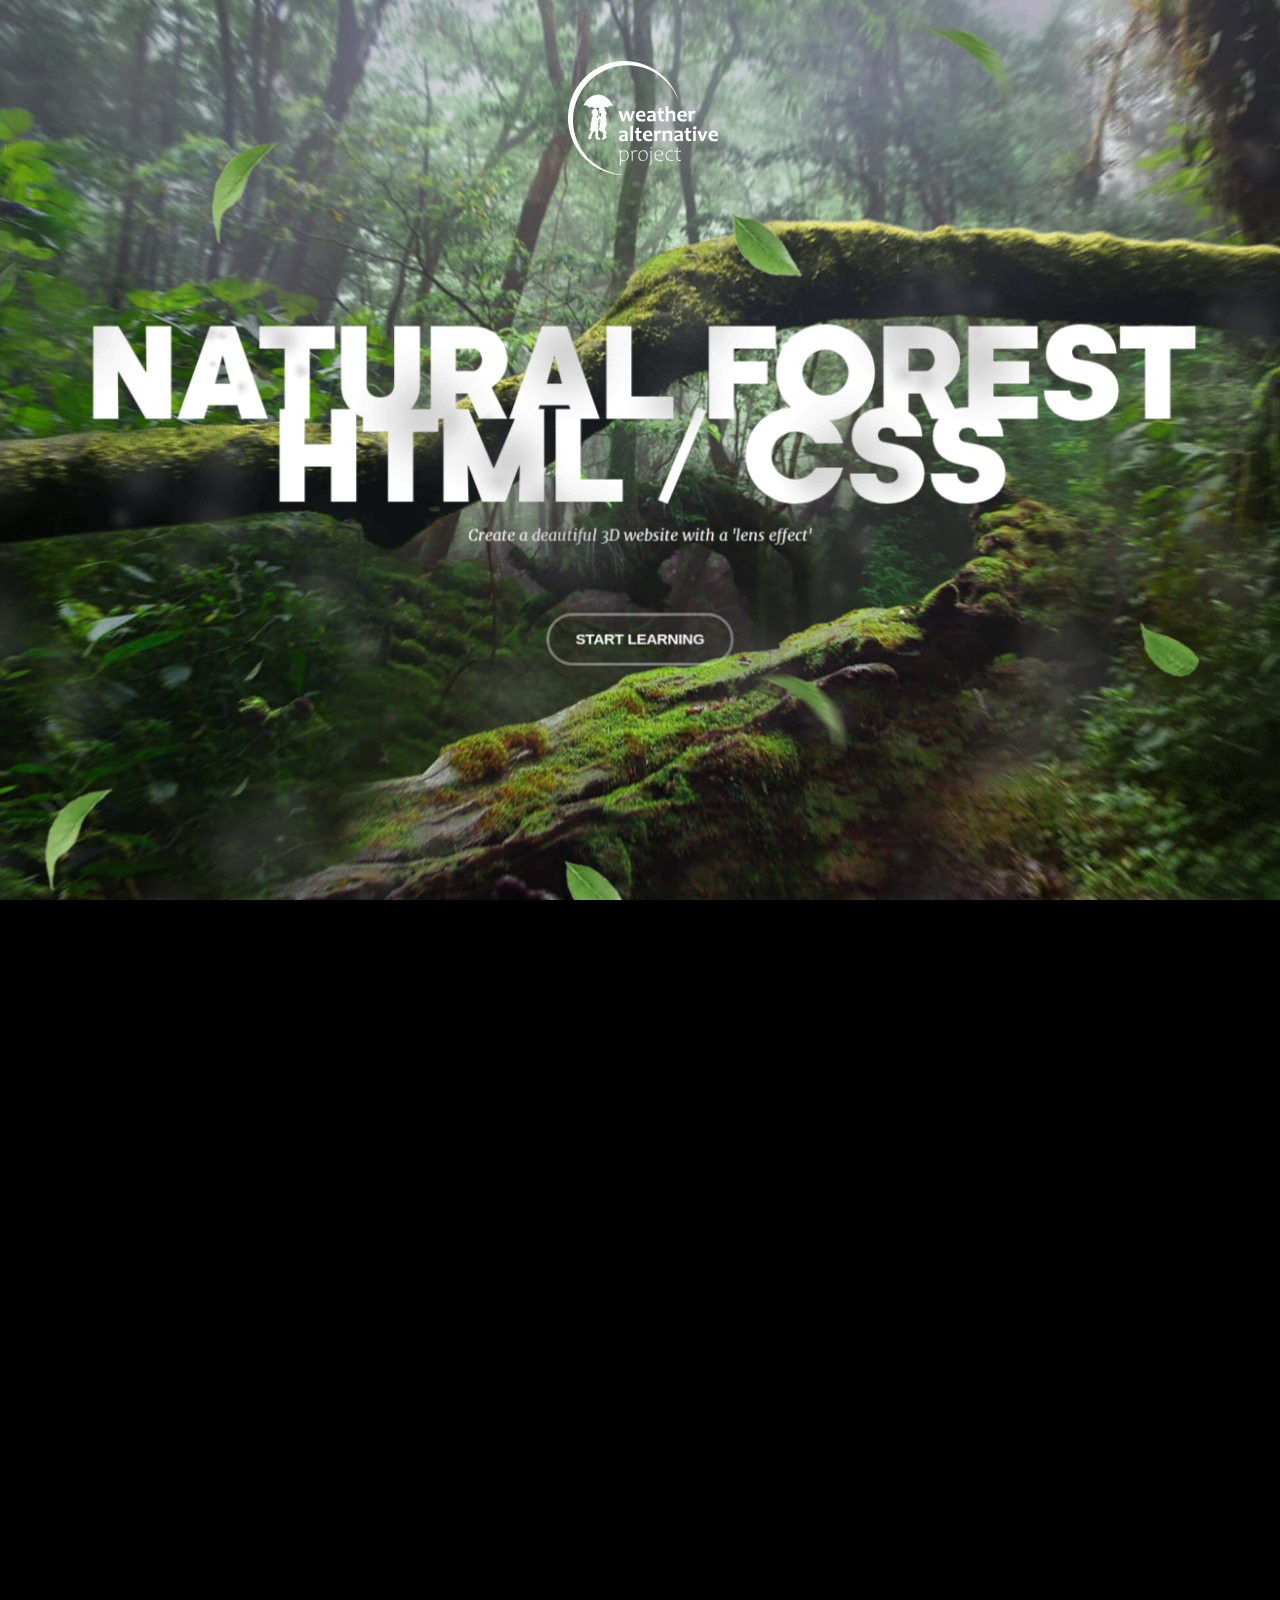
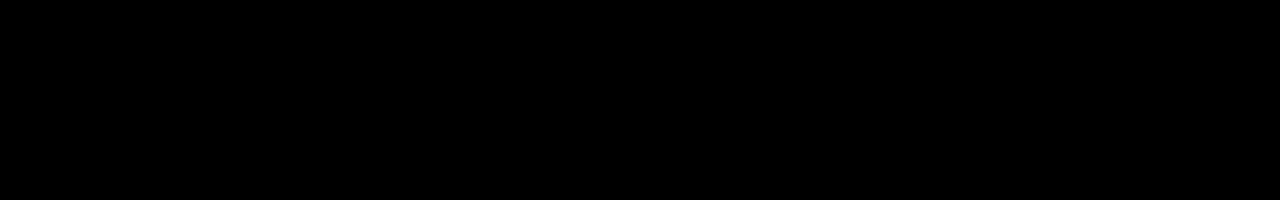
==== index.html @ 75fbbbba "first commit" ====
<!DOCTYPE html>
<html lang="en">
<head>
    <meta charset="UTF-8">
    <meta name="viewport" content="width=device-width, initial-scale=1.0">
    <title>Forest</title>
    <link rel="stylesheet" href="/css/main.css">
    <script src="/js/app.js" defer></script>
    <script src="/libs/rain.js" defer></script>
</head>
<body>
    <div class="logo" style="background-image: url(/img/logo.svg)"></div>

    <section class="layers">
        <div class="layers__container">
            <div class="layer__item layer-1"style="background-image: url(/img/layer-1.jpg);"></div>
            <div class="layer__item layer-2"style="background-image: url(/img/layer-2.png);"></div>

            <div class="layer__item layer-3">
            <div class="hero-contatiner">
                <h1>Natural Forest <span>HTML / CSS</span></h1>
                <div class="hero-contatiner__p">Create a deautiful 3D website with a 'lens effect'</div>
                <button class="button-start">Start Learning</button>
            </div>
            </div>

            <div class="layer__item layer-4">
                <canvas class="rain"></canvas>
            </div>

            <div class="layer__item layer-5"style="background-image: url(/img/layer-5.png);"></div>
            <div class="layer__item layer-6"style="background-image: url(/img/layer-6.png);"></div>
        </div>
    </section>

    <div style="height: 100vh;"></div>

</body>
</html>
---- css/main.css ----
* {
    margin: 0;
    padding: 0;
    box-sizing: border-box;
}

:root {
    --index: calc(1vw + 1vh);
    --transition: 1.5s cubic-bezier(.05, .5, 0, 1);
}
@font-face{
    font-family: kamerik-3d;
    src: url(/fonts/kamerik205-heavy.woff2);
    font-weight: 900;
}
@font-face {
    font-family: merriweather-italis-3d;
    src: url(/fonts/merriweather-regular-italic.woff2);
}

body {
    background: #000;
    color: #fff;
    font-family: kamerik-3d;
}

.logo {
    --logo-size: calc(var(--index) * 7.8);
    height: 150px;
    width: 150px;
    background-repeat: no-repeat;
    position: absolute;
    left: calc(51% - calc(var(--logo-size) / 2));
    top: calc(var(--index) * 2.8);
    z-index: 1;
}
.layers {
    perspective: 1000px;
    overflow: hidden;
}
.layers__container {
    height: 100vh;
    min-height: 500px;
    transform-style: preserve-3d;
    transform: rotateX(var(--move-y)) rotateY(var(--move-x));
    will-change: transform;
    transition: transform var(--transition);
}
.layer__item {
    position: absolute;
    inset: -5vw;
    background-size: cover;
    background-position: center;
    display: flex;
    align-items: center;
    justify-content: center;
}
.layer-1 {
    transform: translateZ(-155px) scale(1.06);
}
.layer-2 {
    transform: translateZ(85px) scale(.88);
}
.layer-3 {
    transform: translateZ(180px) scale(.8);
}
.layer-4 {
    transform: translateZ(190px) scale(.9);
}
.layer-5 {
    transform: translateZ(300px) scale(.9);
}
.layer-6 {
    transform: translateZ(380px);
}

.hero-contatiner {
    font-size: calc(var(--index) * 2.9);
    text-align: center;
    text-transform: uppercase;
    letter-spacing: calc(var(--index) * -.15);
    line-height: 1.35em;
    margin-top:  calc(var(--index) * 5.5);
}
.hero-contatiner span {
    display: block;
}
.hero-contatiner__p {
    text-transform: none;
    font-family: merriweather-italis-3d;
    letter-spacing: normal;
    font-size: calc(var(--index) * .73);
    line-height: 3;
}
.button-start {
    font-family: Arial;
    font-weight: 600;
    text-transform: uppercase;
    font-size: calc(var(--index) * .71);
    letter-spacing: -.02vw;
    padding: calc(var(--index) * .7) calc(var(--index) * 1.25);
    background: transparent;
    color: #fff;
    border-radius: 10em;
    border: rgb(255, 255, 255, .4) 3px solid;
    outline: none;
    cursor: pointer;
    margin-top: calc(var(--index) * 2.5);
}
.layer-4, .layer-5, .layer-6 {
    pointer-events: none;
}
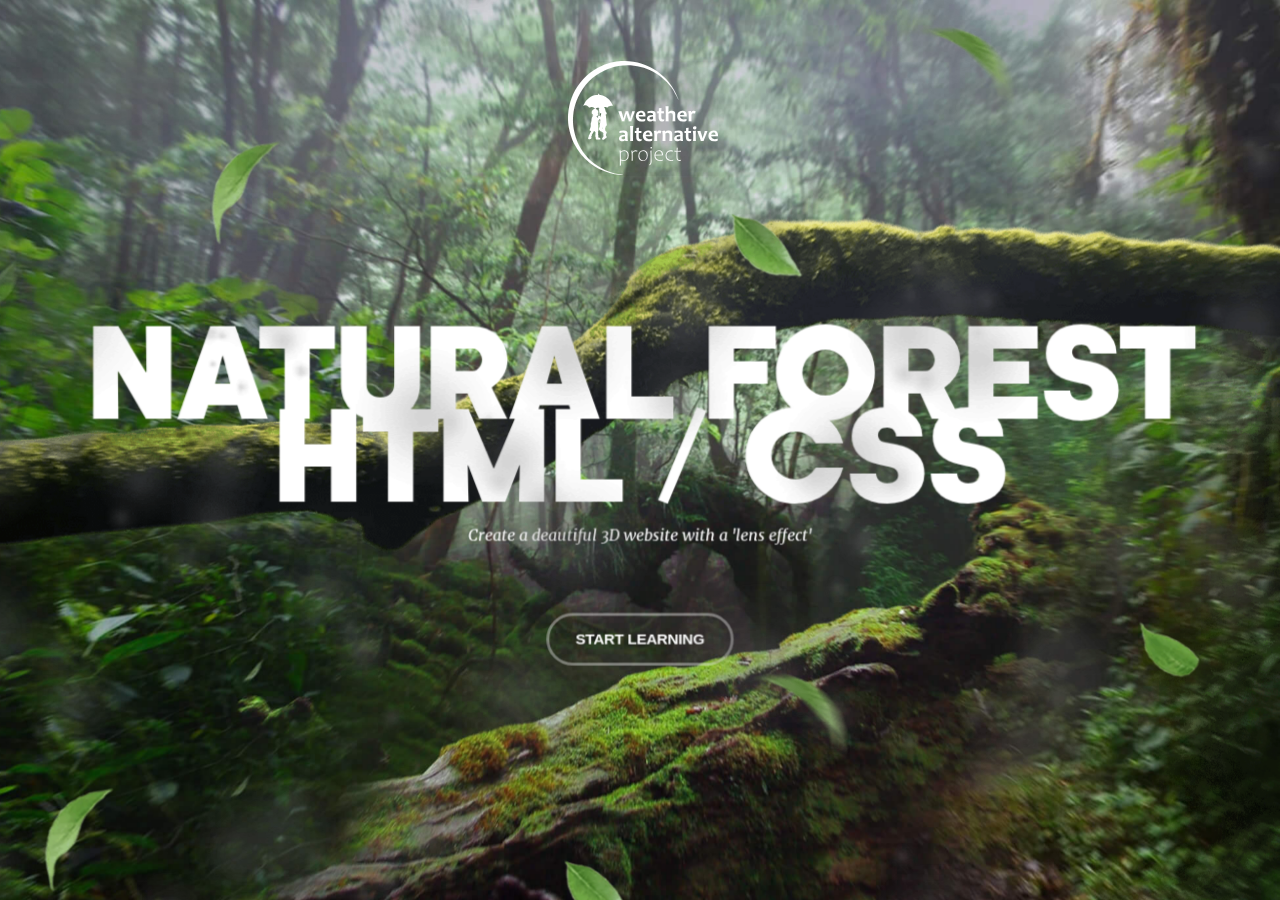
==== commit a4f49208: "bug fixes" ====
--- a/index.html
+++ b/index.html
@@ -5,8 +5,9 @@
     <meta name="viewport" content="width=device-width, initial-scale=1.0">
     <title>Forest</title>
     <link rel="stylesheet" href="/css/main.css">
+		<link rel="shortcut icon" href="/img/favicon.png" type="image/x-icon">
     <script src="/js/app.js" defer></script>
-    <script src="/libs/rain.js" defer></script>
+    <script src="/libs/ra`in.js" defer></script>
 </head>
 <body>
     <div class="logo" style="background-image: url(/img/logo.svg)"></div>
@@ -32,8 +33,5 @@
             <div class="layer__item layer-6"style="background-image: url(/img/layer-6.png);"></div>
         </div>
     </section>
-
-    <div style="height: 100vh;"></div>
-
 </body>
 </html>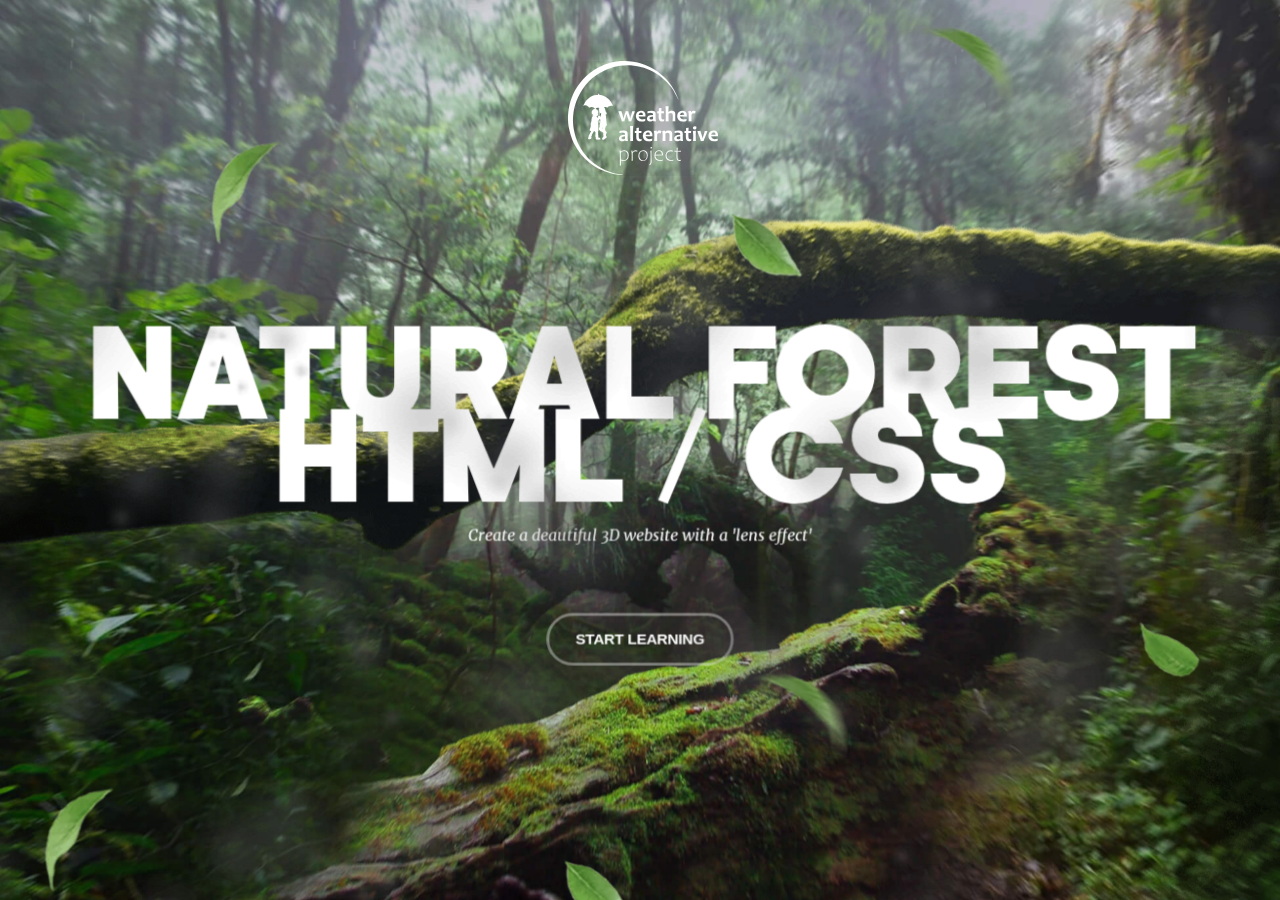
==== commit b05bd167: "release" ====
--- a/index.html
+++ b/index.html
@@ -3,11 +3,11 @@
 <head>
     <meta charset="UTF-8">
     <meta name="viewport" content="width=device-width, initial-scale=1.0">
-    <title>Forest</title>
-    <link rel="stylesheet" href="/css/main.css">
-		<link rel="shortcut icon" href="/img/favicon.png" type="image/x-icon">
-    <script src="/js/app.js" defer></script>
-    <script src="/libs/ra`in.js" defer></script>
+    <title>Natural Forest</title>
+    <link rel="stylesheet" href="css/main.css">
+		<link rel="shortcut icon" href="img/favicon.png" type="image/x-icon">
+    <script src="js/app.js" defer></script>
+    <script src="libs/rain.js" defer></script>
 </head>
 <body>
     <div class="logo" style="background-image: url(/img/logo.svg)"></div>
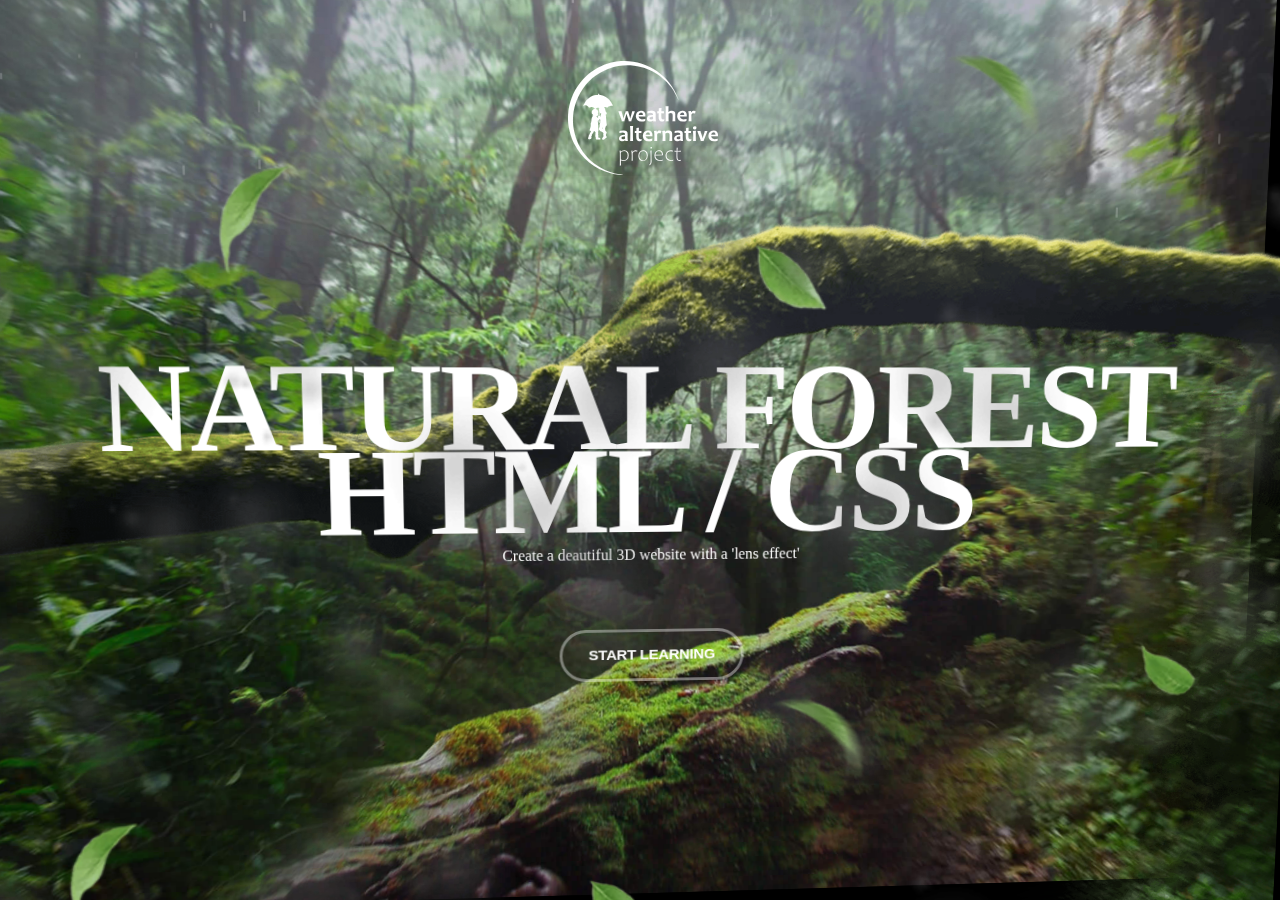
==== commit cc394446: "release" ====
--- a/index.html
+++ b/index.html
@@ -10,12 +10,12 @@
     <script src="libs/rain.js" defer></script>
 </head>
 <body>
-    <div class="logo" style="background-image: url(/img/logo.svg)"></div>
+    <div class="logo" style="background-image: url(img/logo.svg)"></div>
 
     <section class="layers">
         <div class="layers__container">
-            <div class="layer__item layer-1"style="background-image: url(/img/layer-1.jpg);"></div>
-            <div class="layer__item layer-2"style="background-image: url(/img/layer-2.png);"></div>
+            <div class="layer__item layer-1"style="background-image: url(img/layer-1.jpg);"></div>
+            <div class="layer__item layer-2"style="background-image: url(img/layer-2.png);"></div>
 
             <div class="layer__item layer-3">
             <div class="hero-contatiner">
@@ -29,8 +29,8 @@
                 <canvas class="rain"></canvas>
             </div>
 
-            <div class="layer__item layer-5"style="background-image: url(/img/layer-5.png);"></div>
-            <div class="layer__item layer-6"style="background-image: url(/img/layer-6.png);"></div>
+            <div class="layer__item layer-5"style="background-image: url(img/layer-5.png);"></div>
+            <div class="layer__item layer-6"style="background-image: url(img/layer-6.png);"></div>
         </div>
     </section>
 </body>
--- a/css/main.css
+++ b/css/main.css
@@ -10,12 +10,12 @@
 }
 @font-face{
     font-family: kamerik-3d;
-    src: url(/fonts/kamerik205-heavy.woff2);
+    src: url(fonts/kamerik205-heavy.woff2);
     font-weight: 900;
 }
 @font-face {
     font-family: merriweather-italis-3d;
-    src: url(/fonts/merriweather-regular-italic.woff2);
+    src: url(fonts/merriweather-regular-italic.woff2);
 }
 
 body {
